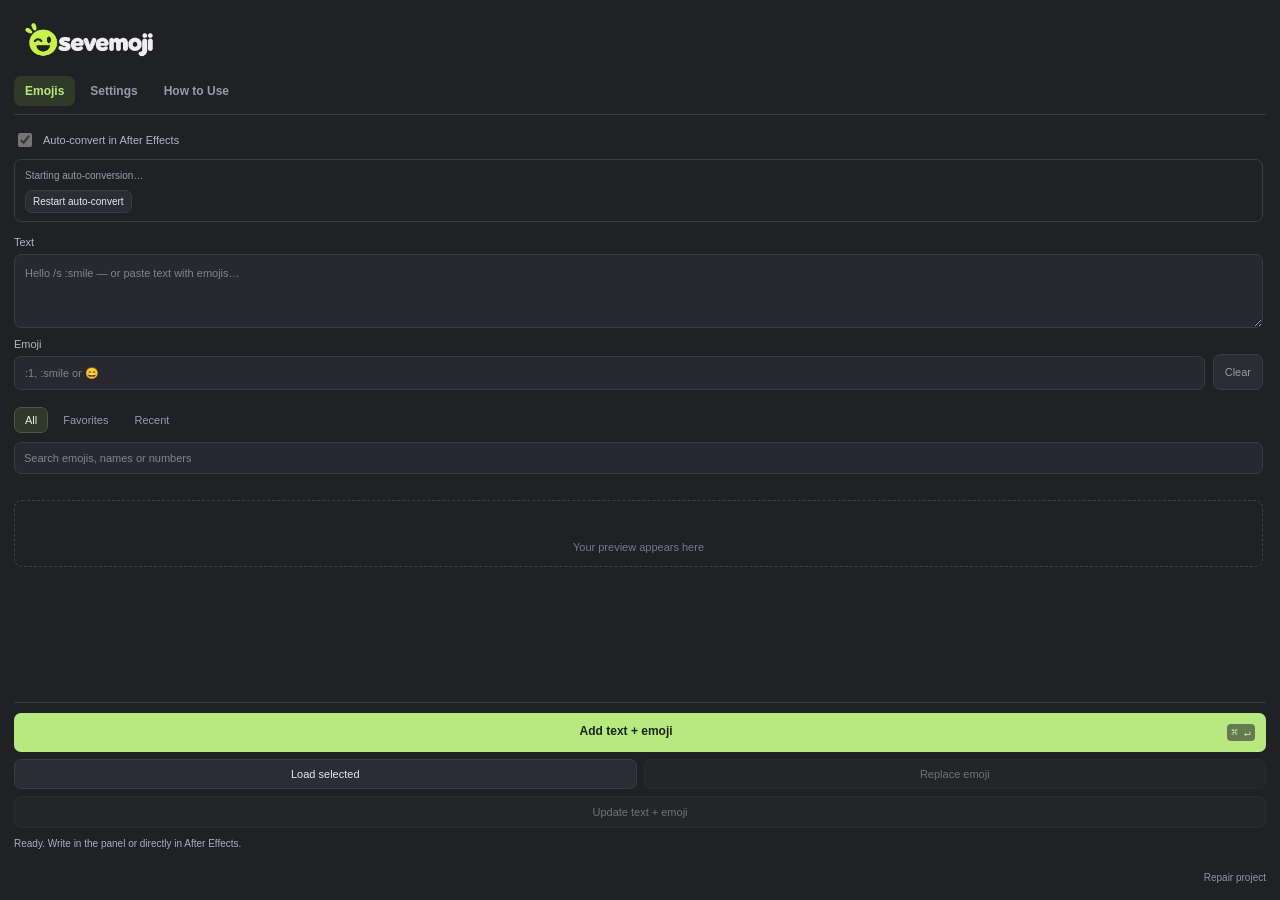
==== extension/index.html @ 9b496538 "Publish Sevemoji 4.4.3 for macOS" ====
<!doctype html>
<html lang="en"><head><meta charset="utf-8"><meta http-equiv="Content-Security-Policy" content="default-src 'self' file: data:; script-src 'self'; style-src 'self' 'unsafe-inline'; connect-src 'none'"><title>Sevemoji</title><link rel="stylesheet" href="style.css"></head><body>
<header><img class="logo" src="assets/sevemoji-logo.png" alt="sevemoji"></header>
<nav class="main-tabs" aria-label="Panel sections"><button class="active" id="tab-emoji" aria-controls="emoji-view" aria-selected="true" role="tab">Emojis</button><button id="tab-settings" aria-controls="settings-view" aria-selected="false" role="tab">Settings</button><button id="tab-help" aria-controls="help-view" aria-selected="false" role="tab">How to Use</button></nav>
<main id="emoji-view" role="tabpanel" aria-labelledby="tab-emoji">
<div class="editor">
<label class="toggle"><input id="commands-enabled" type="checkbox" checked><span>Auto-convert in After Effects</span></label>
<div class="auto-status"><p id="auto-status" role="status">Starting auto-conversion…</p><button id="restart-auto" type="button">Restart auto-convert</button></div>
<label class="field">Text<textarea id="text" placeholder="Hello /s :smile — or paste text with emojis…" spellcheck="false"></textarea></label>
<div class="emoji-input"><label class="field grow">Emoji<input id="emoji" placeholder=":1, :smile or 😄" autocomplete="off"></label><button id="clear-emoji" title="Clear the separate emoji choice">Clear</button></div>
<div class="collection-tabs" role="tablist" aria-label="Emoji collection"><button data-collection="all" role="tab" aria-selected="true" class="active">All</button><button data-collection="favorites" role="tab" aria-selected="false">Favorites <span id="favorite-count"></span></button><button data-collection="recent" role="tab" aria-selected="false">Recent</button></div>
<input id="search" type="search" placeholder="Search emojis, names or numbers" aria-label="Search emojis">
<div id="emoji-grid"></div><p id="no-results" class="empty-state" hidden></p>
<div class="preview" aria-label="Text preview"><div id="preview-copy"><span id="preview-text"></span><span id="preview-emoji"></span></div><span id="empty">Your preview appears here</span></div>
</div>
<div class="actions"><button id="add" class="primary">Add text + emoji <kbd>⌘ ↵</kbd></button><div class="action-row"><button id="load">Load selected</button><button id="replace" disabled>Replace emoji</button></div><button id="update" class="wide" disabled>Update text + emoji</button><p id="status" role="status">Ready. Write in the panel or directly in After Effects.</p><footer><button id="repair">Repair project</button></footer></div>
</main>
<section id="settings-view" role="tabpanel" aria-labelledby="tab-settings" hidden>
<h1>Make it yours</h1>
<p id="settings-status" role="status">Loading settings…</p>
<article class="settings-card"><h2>Personal codes</h2><p>Give an emoji your own name and optional number. Use /s before codes in text. Built-in numbers 1–60 stay reserved.</p><div class="setting-row"><label class="field grow">Code<input id="alias-name" placeholder=":love" maxlength="25"></label><label class="field grow">Emoji or library code<input id="alias-emoji" placeholder="❤️ or :heart"></label></div><label class="field">Number (optional)<input id="alias-number" type="number" min="61" max="999999" step="1" placeholder="101"></label><div class="action-row"><button id="save-alias">Save code</button><button id="new-alias">New code</button></div><div id="alias-list" class="saved-list"></div></article>
<article class="settings-card"><h2>Emoji appearance</h2><label class="field">Saved preset<select id="preset-list"></select></label><label class="field">Preset name<input id="preset-name" maxlength="40" placeholder="My style"></label><div class="setting-row"><label class="field grow">Size (%)<input id="preset-scale" type="number" min="25" max="200" step="1" value="100"></label><label class="field grow">Vertical offset (px)<input id="preset-y" type="number" min="-200" max="200" step="1" value="0"></label></div><p class="setting-hint">Negative offset moves the emoji up; positive moves it down. Larger sizes can extend beyond a TikTokText box.</p><div class="action-row"><button id="save-preset">Save preset</button><button id="delete-preset">Delete</button></div><label class="field default-field">Default for new emojis<select id="default-preset"></select></label><div class="action-row"><button id="read-style">Read selected</button><button id="apply-style">Apply to selected</button></div><p class="setting-hint">Select an emoji to style it, or select text to style all attached emojis. Changing the default affects new emojis. Replacing an existing emoji keeps its appearance.</p></article>
</section>
<section id="help-view" role="tabpanel" aria-labelledby="tab-help" hidden>
<h1>How to Use Sevemoji</h1>
<p>Use colorful Apple emojis while keeping your After Effects text editable. Every emoji stays on a separate layer and follows its text.</p>
<article><span class="step">01</span><h2>Write directly in After Effects</h2><ol><li>Save your project with <kbd>⌘S</kbd>.</li><li>Create or select a normal text layer. Type <code>Hello /s :smile</code>, <code>Hello /s :1</code>, or paste <code>Hello 😄</code>.</li><li>Finish editing with <kbd>⌘Enter</kbd>, then press <kbd>V</kbd> to return to the Selection tool.</li><li>Sevemoji converts the emoji automatically. The panel can stay closed.</li></ol><p class="note">Conversion pauses while a text layer is selected with the Type tool. Finish editing and press V to let it convert safely. New text layers are checked first; the 120 ms idle check interval is not the total conversion time.</p></article>
<article><span class="step">02</span><h2>Use codes or names</h2><div class="examples"><code>/s :1</code><span>😄 smile</span><code>/s :smile</code><span>😄 smile</span><code>/smoji :fire</code><span>🔥 fire</span><code>/s :heart:</code><span>❤️ heart</span></div><p>Start each code with <code>/s</code> or <code>/smoji</code>, followed by a space. Plain <code>:1</code> and <code>:smile</code> remain text. Names ignore capitalization; hyphens and underscores both work. Unknown codes stay unchanged.</p><p>Every command adds its own emoji, including repeated emojis at the start, middle or end: <code>/s :smile this is a test /s :smile</code> becomes <code>😄 this is a test 😄</code>. Appending a command adds another emoji. To change an existing emoji, use <strong>Replace emoji</strong>.</p></article>
<article><span class="step">03</span><h2>Add from this panel</h2><ol><li>Enter text with emoji commands or paste real emojis. Their positions are preserved.</li><li>Optionally pick an extra emoji from the gallery or enter <code>:1</code> in the dedicated Emoji field. This field accepts bare codes and adds the choice at the end.</li><li>Click <strong>Add text + emoji</strong>. Each emoji gets its own layer.</li><li>Change font, size, alignment and color in After Effects' Character and Paragraph panels.</li></ol></article>
<article><span class="step">04</span><h2>Change an existing emoji</h2><p>Select the emoji layer (or its text layer) in the timeline and click <strong>Load selected</strong>. Pick another emoji and click <strong>Replace emoji</strong>. Your text and its formatting stay in place.</p><p>When a text layer contains several emojis, select the specific emoji layer to replace it. Selecting the text layer loads its last emoji.</p></article>
<article><span class="step">05</span><h2>Favorites &amp; Recent</h2><p>Click the star on any emoji card to save it in <strong>Favorites</strong>. Click again to remove it. <strong>Recent</strong> contains your last 24 picks and conversions, including emojis entered directly in After Effects. Both lists stay on this Mac between sessions.</p><p>Search works inside the current collection. Hover a card to see its full name and code.</p></article>
<article><span class="step">06</span><h2>Trim, split &amp; move</h2><p>Select the text and its visible emoji layers together before trimming, moving them in time or using <kbd>⌘ShiftD</kbd> to split. Sevemoji reconnects each split pair to its own measurement layer after you finish the edit.</p><p>You can change either segment's text independently. Replacing an emoji preserves the cuts you made. Keep the hidden measurement layers in the project; you do not need to select or edit them.</p><p>Emojis follow the native glyph size and baseline of the surrounding text, including wrapped lines. If an older emoji or split pair drifts, click <strong>Repair project</strong>. Keep auto-conversion enabled for automatic split repair.</p></article>
<article><span class="step">07</span><h2>TikTokText &amp; multiple lines</h2><p>Paste your text and emojis into TikTokText and create Boxed Text. Sevemoji converts its completed, unselected text layer automatically, even if the Type tool is still active. The colored emoji stays inside the original box. When editing the text directly in AE, finish with <kbd>⌘Enter</kbd>, then <kbd>V</kbd>. Manual line breaks and paragraph text wrapping are supported.</p></article>
<article><span class="step">08</span><h2>Save &amp; move your project</h2><p>Sevemoji saves PNGs into a <strong>Sevemoji Assets</strong> folder next to your saved AEP. Keep that folder with the project when sharing or moving it.</p><p>A recovery copy is also stored in the project. Open Sevemoji and click <strong>Repair project</strong> to restore missing PNGs and fix split links, then save again.</p></article>
<article><span class="step">09</span><h2>If something does not convert</h2><ul><li>Read the status below Auto-convert. It identifies missing script file access, an unsaved project, text editing mode or a conversion error.</li><li>Open Sevemoji after each AE launch. Save the project, enable auto-conversion, then finish typing with Command+Enter and press V. Use the complete command <code>/s :1</code>; <code>:1</code> alone stays text.</li><li>If auto-conversion has stopped, click <strong>Restart auto-convert</strong>. This does not change your AE or macOS security settings.</li><li>Use an unlocked 2D text layer, with the JavaScript expression engine enabled.</li><li>Source Text keyframes and expressions are left alone. There is no fixed emoji-count limit; longer text with many emoji layers takes more time to process. The panel accepts up to 6,000 characters.</li><li>Some joined family or profession emojis may be separated by After Effects when pasted. Those sequences may appear as separate emojis.</li><li>Text paths, right-to-left layouts and character animation are not fully supported.</li></ul></article>
<article><span class="step">10</span><h2>Create your own codes and numbers</h2><p>In <strong>Settings → Personal codes</strong>, enter a name and one emoji or a library code. Optionally assign a number from 61 to 999999, then click <strong>Save code</strong>. For example, name <code>coffee</code>, emoji ☕ and number <code>101</code> give you both <code>/s :coffee</code> and <code>/s :101</code>.</p><p>Click a saved entry to change its name, emoji or number, then click <strong>Update code</strong>. Clear Number to remove only its numeric code. <strong>New code</strong> clears the form; <strong>Remove</strong> deletes the entry. Numbers must be unique. Built-in names and numbers 1–60 stay reserved. Changes apply to future commands; existing emojis are preserved. Personal entries also appear in the emoji gallery.</p></article>
<article><span class="step">11</span><h2>Save an emoji appearance</h2><p>Choose a preset, set size and vertical offset, give it a name and click Save preset. Saving with the same name updates that preset; a different name creates a new one. Use <strong>Default for new emojis</strong> to apply it automatically to future conversions.</p><p><strong>Read selected</strong> copies the last selected emoji's values into the form. <strong>Apply to selected</strong> applies the values to selected emojis, or all emojis attached to selected text layers. You can undo this change in AE. Text fonts and sizes are edited in AE as usual. Presets and personal codes are stored on this Mac and survive restarts.</p></article>
<p class="help-version">Sevemoji 4.4.3 · macOS · After Effects 2025+</p>
</section><script src="app.js"></script><script src="commands-ui.js"></script><script src="settings-ui.js"></script></body></html>
---- extension/style.css ----
:root{color-scheme:dark;font:12px -apple-system,BlinkMacSystemFont,"Segoe UI",sans-serif;color:#ededf0;background:#202124;--green:#b8e981;--muted:#969ca6;--border:#393c43}*{box-sizing:border-box}[hidden]{display:none!important}body{margin:0;padding:14px;min-width:290px;height:100vh;display:flex;flex-direction:column;overflow:hidden}header{height:54px;flex:none;display:flex;align-items:center;margin-bottom:8px}.logo{width:154px;height:58px;object-fit:contain;object-position:left center}button,input,textarea{font:inherit}button{color:#e7e9ed;border:1px solid var(--border);background:#2a2d32;border-radius:7px;padding:9px 11px;cursor:pointer}button:hover{border-color:#69725c;background:#33382f}button:focus-visible,input:focus,textarea:focus{outline:1px solid var(--green);outline-offset:2px}button:disabled{opacity:.4;cursor:default}input,textarea{border:1px solid var(--border);border-radius:7px;background:#27292e;color:#ededf0;padding:10px;width:100%;outline:none}input::placeholder,textarea::placeholder{color:#7f858f}textarea{resize:vertical;min-height:64px;height:74px;line-height:1.5}label.field{display:flex;flex-direction:column;gap:6px;color:#b1b6bf;font-size:11px}.main-tabs{display:flex;gap:4px;border-bottom:1px solid var(--border);padding-bottom:8px;flex:none;margin-bottom:12px}.main-tabs button{border:0;background:none;padding:8px 14px;color:var(--muted);font-weight:600}.main-tabs button.active{color:var(--green);background:#303a29}main{min-height:0;flex:1;display:flex;flex-direction:column}.editor{flex:1;overflow-y:auto;min-height:0;padding:2px 3px 8px 0}.toggle{display:flex;align-items:center;gap:8px;margin:1px 0 14px;color:#b1b6bf;font-size:11px}.toggle input{width:14px;height:14px;flex:none;accent-color:var(--green)}.emoji-input{display:flex;align-items:flex-end;gap:8px;margin-top:10px}.grow{flex:1;min-width:0}#clear-emoji{height:36px;color:var(--muted);font-size:11px}.collection-tabs{display:flex;gap:4px;margin:17px 0 9px;flex-wrap:wrap}.collection-tabs button{font-size:11px;padding:6px 10px;background:none;border-color:transparent;color:var(--muted)}.collection-tabs button.active{color:#e7eddf;border-color:#4c5940;background:#30372b}#favorite-count{font-size:10px;color:#b8e981}#search{font-size:11px;padding:9px}#emoji-grid{display:grid;grid-template-columns:repeat(auto-fill,minmax(68px,1fr));gap:7px;margin-top:10px;max-height:238px;overflow-y:auto;padding:2px}.emoji-item{position:relative;min-width:0}.emoji-card{width:100%;display:flex;flex-direction:column;align-items:center;gap:5px;min-width:0;padding:15px 3px 8px;background:#27292e;border-radius:8px}.emoji-card .glyph{font-family:'Apple Color Emoji';font-size:28px;line-height:1.3}.caption{font-size:9px;color:#b3bbc6;white-space:nowrap;overflow:hidden;text-overflow:ellipsis;max-width:100%}.emoji-card b{font-size:10px;color:#dbe0d6}.emoji-card.chosen{border-color:var(--green);background:#323d2b}.favorite-toggle{position:absolute;top:1px;right:1px;border:0;border-radius:5px;padding:1px 4px;font-size:14px;line-height:18px;background:transparent;color:#6d747f}.favorite-toggle:hover,.favorite-toggle.saved{color:var(--green);background:#323b2c}.empty-state{padding:24px 10px;text-align:center;color:var(--muted);line-height:1.7;font-size:11px}.preview{margin:12px 0 2px;padding:12px;min-height:48px;max-height:100px;overflow:auto;border:1px dashed #3b4148;border-radius:8px;text-align:center}.preview #preview-copy{white-space:pre-wrap;font-size:18px;line-height:1.5}.preview #preview-emoji{font-family:'Apple Color Emoji';margin-left:5px}#empty{color:#727b88;font-size:11px}.actions{flex:none;border-top:1px solid var(--border);padding-top:10px}.primary{width:100%;color:#192512;background:var(--green);border:0;font-weight:650;padding:11px}.primary:hover{background:#c8f397}.primary kbd{float:right;font-size:11px;font-weight:400;opacity:.6}.action-row{display:flex;gap:7px;margin-top:7px}.action-row button{flex:1;font-size:11px;padding:8px}.wide{width:100%;margin-top:7px;font-size:11px}#status{font-size:10px;line-height:1.5;color:#a6b0bd;margin:8px 0 3px;min-height:30px}.error{color:#ffaaa0!important}footer{display:flex;justify-content:flex-end}footer button{border:0;background:none;padding:3px 0;color:#8d96a4;font-size:10px}#help-view{overflow-y:auto;min-height:0;flex:1;padding:2px 4px 15px 0;color:#b8bec8;line-height:1.7;font-size:12px}h1{color:#eff4e9;font-size:18px;line-height:1.35;letter-spacing:-.3px;margin:6px 0 10px}h2{font-size:13px;color:#e9eee3;line-height:1.5;margin:3px 0 9px}article{border-top:1px solid var(--border);margin-top:20px;padding-top:16px}.step{font-size:10px;color:var(--green);font-weight:600;letter-spacing:1px}p{margin:8px 0}ol,ul{padding-left:20px}li{padding-left:3px;margin-bottom:9px}kbd,code{font:11px ui-monospace,SFMono-Regular,Menlo,monospace}code,kbd{background:#2d3230;color:#c6e9a5;border-radius:4px;padding:2px 4px}strong{color:#d7e0cd}.note{padding:10px;border-left:2px solid #779653;background:#272e24;font-size:11px}.examples{display:grid;grid-template-columns:1fr 1fr;align-items:center;gap:8px}.examples code{justify-self:start}.help-version{font-size:10px;color:#747e8b;margin-top:24px}
#settings-view{overflow-y:auto;min-height:0;flex:1;padding:2px 4px 18px 0;line-height:1.6;color:#b8bec8}#settings-status{font-size:11px;color:var(--green)}.settings-card{margin-top:16px;padding:14px;border:1px solid var(--border);border-radius:9px;background:#24262a}.settings-card:first-of-type{margin-top:12px}.settings-card .field{margin-top:10px}.setting-row{display:flex;gap:9px}.setting-hint{font-size:10px;line-height:1.6;color:var(--muted);margin-top:10px}select{font:inherit;color:#ededf0;background:#27292e;padding:9px;border:1px solid var(--border);border-radius:7px;width:100%}.saved-list{margin-top:12px;max-height:170px;overflow:auto}.saved-row{display:flex;gap:8px;align-items:center;margin-top:5px}.saved-code{flex:1;text-align:left;padding:8px 10px}.subtle{font-size:10px;color:var(--muted);padding:7px;border-color:transparent;background:none}.default-field{padding-top:8px}.main-tabs button{padding-left:11px;padding-right:11px}

.auto-status{margin:-5px 0 14px;padding:8px 10px;border:1px solid var(--border);border-radius:7px}.auto-status p{font-size:10px;line-height:1.5;margin:0;color:var(--muted)}.auto-status p[data-state="ready"]{color:var(--green)}.auto-status p[data-state="error"],.auto-status p[data-state="file-access"]{color:#ffb7a8}.auto-status button{font-size:10px;margin-top:7px;padding:5px 7px}
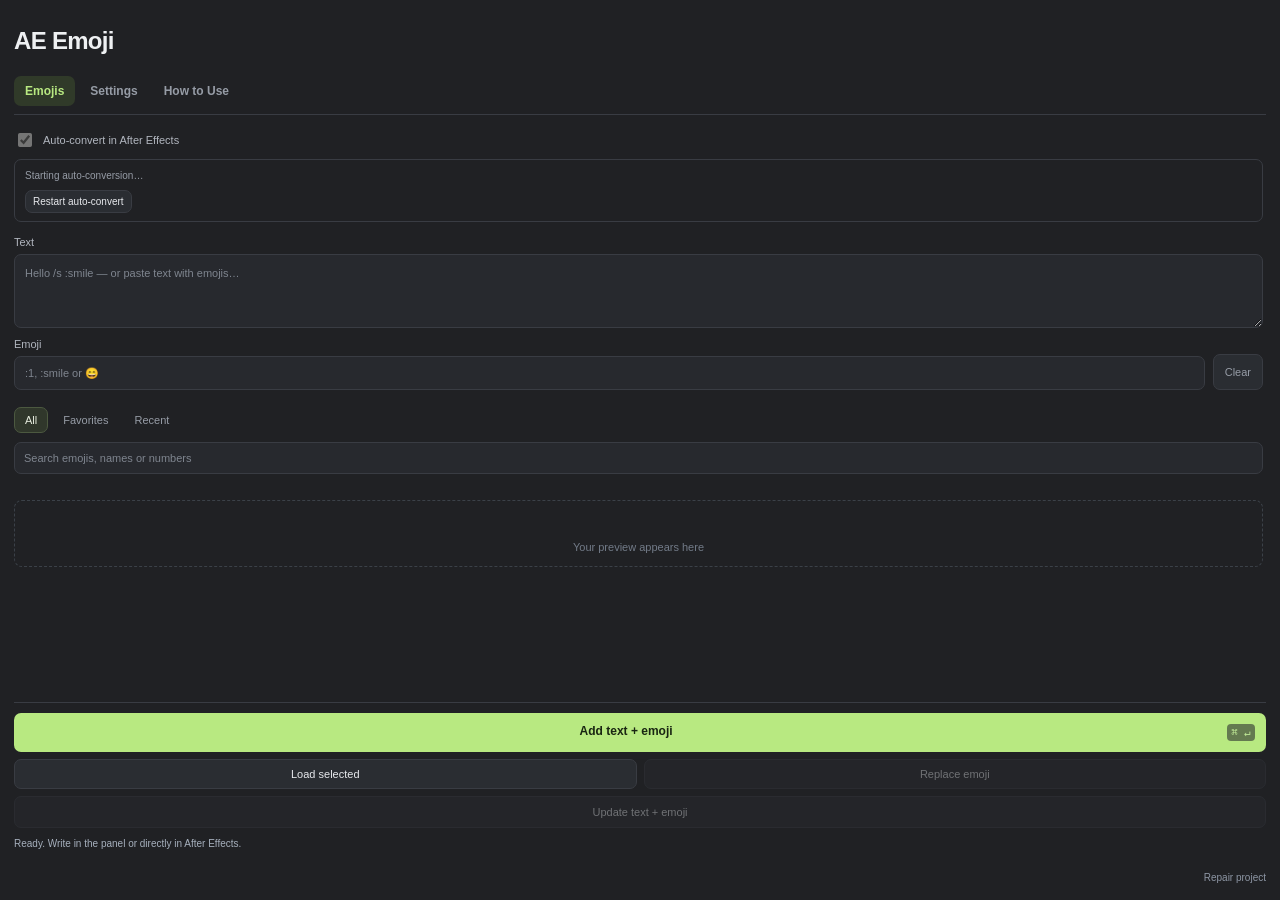
==== commit b08a8ad6: "Rename Sevemoji to AE Emoji" ====
--- a/extension/index.html
+++ b/extension/index.html
@@ -1,6 +1,6 @@
 <!doctype html>
-<html lang="en"><head><meta charset="utf-8"><meta http-equiv="Content-Security-Policy" content="default-src 'self' file: data:; script-src 'self'; style-src 'self' 'unsafe-inline'; connect-src 'none'"><title>Sevemoji</title><link rel="stylesheet" href="style.css"></head><body>
-<header><img class="logo" src="assets/sevemoji-logo.png" alt="sevemoji"></header>
+<html lang="en"><head><meta charset="utf-8"><meta http-equiv="Content-Security-Policy" content="default-src 'self' file: data:; script-src 'self'; style-src 'self' 'unsafe-inline'; connect-src 'none'"><title>AE Emoji</title><link rel="stylesheet" href="style.css"></head><body>
+<header><span class="brand-logo">AE Emoji</span></header>
 <nav class="main-tabs" aria-label="Panel sections"><button class="active" id="tab-emoji" aria-controls="emoji-view" aria-selected="true" role="tab">Emojis</button><button id="tab-settings" aria-controls="settings-view" aria-selected="false" role="tab">Settings</button><button id="tab-help" aria-controls="help-view" aria-selected="false" role="tab">How to Use</button></nav>
 <main id="emoji-view" role="tabpanel" aria-labelledby="tab-emoji">
 <div class="editor">
@@ -22,18 +22,18 @@
 <article class="settings-card"><h2>Emoji appearance</h2><label class="field">Saved preset<select id="preset-list"></select></label><label class="field">Preset name<input id="preset-name" maxlength="40" placeholder="My style"></label><div class="setting-row"><label class="field grow">Size (%)<input id="preset-scale" type="number" min="25" max="200" step="1" value="100"></label><label class="field grow">Vertical offset (px)<input id="preset-y" type="number" min="-200" max="200" step="1" value="0"></label></div><p class="setting-hint">Negative offset moves the emoji up; positive moves it down. Larger sizes can extend beyond a TikTokText box.</p><div class="action-row"><button id="save-preset">Save preset</button><button id="delete-preset">Delete</button></div><label class="field default-field">Default for new emojis<select id="default-preset"></select></label><div class="action-row"><button id="read-style">Read selected</button><button id="apply-style">Apply to selected</button></div><p class="setting-hint">Select an emoji to style it, or select text to style all attached emojis. Changing the default affects new emojis. Replacing an existing emoji keeps its appearance.</p></article>
 </section>
 <section id="help-view" role="tabpanel" aria-labelledby="tab-help" hidden>
-<h1>How to Use Sevemoji</h1>
+<h1>How to Use AE Emoji</h1>
 <p>Use colorful Apple emojis while keeping your After Effects text editable. Every emoji stays on a separate layer and follows its text.</p>
-<article><span class="step">01</span><h2>Write directly in After Effects</h2><ol><li>Save your project with <kbd>⌘S</kbd>.</li><li>Create or select a normal text layer. Type <code>Hello /s :smile</code>, <code>Hello /s :1</code>, or paste <code>Hello 😄</code>.</li><li>Finish editing with <kbd>⌘Enter</kbd>, then press <kbd>V</kbd> to return to the Selection tool.</li><li>Sevemoji converts the emoji automatically. The panel can stay closed.</li></ol><p class="note">Conversion pauses while a text layer is selected with the Type tool. Finish editing and press V to let it convert safely. New text layers are checked first; the 120 ms idle check interval is not the total conversion time.</p></article>
+<article><span class="step">01</span><h2>Write directly in After Effects</h2><ol><li>Save your project with <kbd>⌘S</kbd>.</li><li>Create or select a normal text layer. Type <code>Hello /s :smile</code>, <code>Hello /s :1</code>, or paste <code>Hello 😄</code>.</li><li>Finish editing with <kbd>⌘Enter</kbd>, then press <kbd>V</kbd> to return to the Selection tool.</li><li>AE Emoji converts the emoji automatically. Built-in emojis can continue to convert after the panel is closed.</li></ol><p class="note">Conversion pauses while a text layer is selected with the Type tool. Finish editing and press V to let it convert safely. New text layers are checked first; the 120 ms idle check interval is not the total conversion time.</p></article>
 <article><span class="step">02</span><h2>Use codes or names</h2><div class="examples"><code>/s :1</code><span>😄 smile</span><code>/s :smile</code><span>😄 smile</span><code>/smoji :fire</code><span>🔥 fire</span><code>/s :heart:</code><span>❤️ heart</span></div><p>Start each code with <code>/s</code> or <code>/smoji</code>, followed by a space. Plain <code>:1</code> and <code>:smile</code> remain text. Names ignore capitalization; hyphens and underscores both work. Unknown codes stay unchanged.</p><p>Every command adds its own emoji, including repeated emojis at the start, middle or end: <code>/s :smile this is a test /s :smile</code> becomes <code>😄 this is a test 😄</code>. Appending a command adds another emoji. To change an existing emoji, use <strong>Replace emoji</strong>.</p></article>
 <article><span class="step">03</span><h2>Add from this panel</h2><ol><li>Enter text with emoji commands or paste real emojis. Their positions are preserved.</li><li>Optionally pick an extra emoji from the gallery or enter <code>:1</code> in the dedicated Emoji field. This field accepts bare codes and adds the choice at the end.</li><li>Click <strong>Add text + emoji</strong>. Each emoji gets its own layer.</li><li>Change font, size, alignment and color in After Effects' Character and Paragraph panels.</li></ol></article>
 <article><span class="step">04</span><h2>Change an existing emoji</h2><p>Select the emoji layer (or its text layer) in the timeline and click <strong>Load selected</strong>. Pick another emoji and click <strong>Replace emoji</strong>. Your text and its formatting stay in place.</p><p>When a text layer contains several emojis, select the specific emoji layer to replace it. Selecting the text layer loads its last emoji.</p></article>
 <article><span class="step">05</span><h2>Favorites &amp; Recent</h2><p>Click the star on any emoji card to save it in <strong>Favorites</strong>. Click again to remove it. <strong>Recent</strong> contains your last 24 picks and conversions, including emojis entered directly in After Effects. Both lists stay on this Mac between sessions.</p><p>Search works inside the current collection. Hover a card to see its full name and code.</p></article>
-<article><span class="step">06</span><h2>Trim, split &amp; move</h2><p>Select the text and its visible emoji layers together before trimming, moving them in time or using <kbd>⌘ShiftD</kbd> to split. Sevemoji reconnects each split pair to its own measurement layer after you finish the edit.</p><p>You can change either segment's text independently. Replacing an emoji preserves the cuts you made. Keep the hidden measurement layers in the project; you do not need to select or edit them.</p><p>Emojis follow the native glyph size and baseline of the surrounding text, including wrapped lines. If an older emoji or split pair drifts, click <strong>Repair project</strong>. Keep auto-conversion enabled for automatic split repair.</p></article>
-<article><span class="step">07</span><h2>TikTokText &amp; multiple lines</h2><p>Paste your text and emojis into TikTokText and create Boxed Text. Sevemoji converts its completed, unselected text layer automatically, even if the Type tool is still active. The colored emoji stays inside the original box. When editing the text directly in AE, finish with <kbd>⌘Enter</kbd>, then <kbd>V</kbd>. Manual line breaks and paragraph text wrapping are supported.</p></article>
-<article><span class="step">08</span><h2>Save &amp; move your project</h2><p>Sevemoji saves PNGs into a <strong>Sevemoji Assets</strong> folder next to your saved AEP. Keep that folder with the project when sharing or moving it.</p><p>A recovery copy is also stored in the project. Open Sevemoji and click <strong>Repair project</strong> to restore missing PNGs and fix split links, then save again.</p></article>
-<article><span class="step">09</span><h2>If something does not convert</h2><ul><li>Read the status below Auto-convert. It identifies missing script file access, an unsaved project, text editing mode or a conversion error.</li><li>Open Sevemoji after each AE launch. Save the project, enable auto-conversion, then finish typing with Command+Enter and press V. Use the complete command <code>/s :1</code>; <code>:1</code> alone stays text.</li><li>If auto-conversion has stopped, click <strong>Restart auto-convert</strong>. This does not change your AE or macOS security settings.</li><li>Use an unlocked 2D text layer, with the JavaScript expression engine enabled.</li><li>Source Text keyframes and expressions are left alone. There is no fixed emoji-count limit; longer text with many emoji layers takes more time to process. The panel accepts up to 6,000 characters.</li><li>Some joined family or profession emojis may be separated by After Effects when pasted. Those sequences may appear as separate emojis.</li><li>Text paths, right-to-left layouts and character animation are not fully supported.</li></ul></article>
+<article><span class="step">06</span><h2>Trim, split &amp; move</h2><p>Select the text and its visible emoji layers together before trimming, moving them in time or using <kbd>⌘ShiftD</kbd> to split. AE Emoji reconnects each split pair to its own measurement layer after you finish the edit.</p><p>You can change either segment's text independently. Replacing an emoji preserves the cuts you made. Keep the hidden measurement layers in the project; you do not need to select or edit them.</p><p>Emojis follow the native glyph size and baseline of the surrounding text, including wrapped lines. If an older emoji or split pair drifts, click <strong>Repair project</strong>. Keep auto-conversion enabled for automatic split repair.</p></article>
+<article><span class="step">07</span><h2>TikTokText &amp; multiple lines</h2><p>Paste your text and emojis into TikTokText and create Boxed Text. AE Emoji converts its completed, unselected text layer automatically, even if the Type tool is still active. The colored emoji stays inside the original box. When editing the text directly in AE, finish with <kbd>⌘Enter</kbd>, then <kbd>V</kbd>. Manual line breaks and paragraph text wrapping are supported.</p></article>
+<article><span class="step">08</span><h2>Save &amp; move your project</h2><p>AE Emoji saves PNGs into a <strong>Sevemoji Assets</strong> folder next to your saved AEP. Keep that folder with the project when sharing or moving it.</p><p>A recovery copy is also stored in the project. Open AE Emoji and click <strong>Repair project</strong> to restore missing PNGs and fix split links, then save again.</p></article>
+<article><span class="step">09</span><h2>If something does not convert</h2><ul><li>Read the status below Auto-convert. It identifies missing script file access, an unsaved project, text editing mode or a conversion error.</li><li>Open AE Emoji after each AE launch. Save the project, enable auto-conversion, then finish typing with Command+Enter and press V. Use the complete command <code>/s :1</code>; <code>:1</code> alone stays text.</li><li>If auto-conversion has stopped, click <strong>Restart auto-convert</strong>. This does not change your AE or macOS security settings.</li><li>Use an unlocked 2D text layer, with the JavaScript expression engine enabled.</li><li>Source Text keyframes and expressions are left alone. There is no fixed emoji-count limit; longer text with many emoji layers takes more time to process. The panel accepts up to 6,000 characters.</li><li>Some joined family or profession emojis may be separated by After Effects when pasted. Those sequences may appear as separate emojis.</li><li>Text paths, right-to-left layouts and character animation are not fully supported.</li></ul></article>
 <article><span class="step">10</span><h2>Create your own codes and numbers</h2><p>In <strong>Settings → Personal codes</strong>, enter a name and one emoji or a library code. Optionally assign a number from 61 to 999999, then click <strong>Save code</strong>. For example, name <code>coffee</code>, emoji ☕ and number <code>101</code> give you both <code>/s :coffee</code> and <code>/s :101</code>.</p><p>Click a saved entry to change its name, emoji or number, then click <strong>Update code</strong>. Clear Number to remove only its numeric code. <strong>New code</strong> clears the form; <strong>Remove</strong> deletes the entry. Numbers must be unique. Built-in names and numbers 1–60 stay reserved. Changes apply to future commands; existing emojis are preserved. Personal entries also appear in the emoji gallery.</p></article>
 <article><span class="step">11</span><h2>Save an emoji appearance</h2><p>Choose a preset, set size and vertical offset, give it a name and click Save preset. Saving with the same name updates that preset; a different name creates a new one. Use <strong>Default for new emojis</strong> to apply it automatically to future conversions.</p><p><strong>Read selected</strong> copies the last selected emoji's values into the form. <strong>Apply to selected</strong> applies the values to selected emojis, or all emojis attached to selected text layers. You can undo this change in AE. Text fonts and sizes are edited in AE as usual. Presets and personal codes are stored on this Mac and survive restarts.</p></article>
-<p class="help-version">Sevemoji 4.4.3 · macOS · After Effects 2025+</p>
+<p class="help-version">AE Emoji 4.4.4 · macOS · After Effects 2025+</p>
 </section><script src="app.js"></script><script src="commands-ui.js"></script><script src="settings-ui.js"></script></body></html>
--- a/extension/style.css
+++ b/extension/style.css
@@ -2,3 +2,5 @@
 #settings-view{overflow-y:auto;min-height:0;flex:1;padding:2px 4px 18px 0;line-height:1.6;color:#b8bec8}#settings-status{font-size:11px;color:var(--green)}.settings-card{margin-top:16px;padding:14px;border:1px solid var(--border);border-radius:9px;background:#24262a}.settings-card:first-of-type{margin-top:12px}.settings-card .field{margin-top:10px}.setting-row{display:flex;gap:9px}.setting-hint{font-size:10px;line-height:1.6;color:var(--muted);margin-top:10px}select{font:inherit;color:#ededf0;background:#27292e;padding:9px;border:1px solid var(--border);border-radius:7px;width:100%}.saved-list{margin-top:12px;max-height:170px;overflow:auto}.saved-row{display:flex;gap:8px;align-items:center;margin-top:5px}.saved-code{flex:1;text-align:left;padding:8px 10px}.subtle{font-size:10px;color:var(--muted);padding:7px;border-color:transparent;background:none}.default-field{padding-top:8px}.main-tabs button{padding-left:11px;padding-right:11px}
 
 .auto-status{margin:-5px 0 14px;padding:8px 10px;border:1px solid var(--border);border-radius:7px}.auto-status p{font-size:10px;line-height:1.5;margin:0;color:var(--muted)}.auto-status p[data-state="ready"]{color:var(--green)}.auto-status p[data-state="error"],.auto-status p[data-state="file-access"]{color:#ffb7a8}.auto-status button{font-size:10px;margin-top:7px;padding:5px 7px}
+
+.brand-logo{font-size:24px;font-weight:750;letter-spacing:-.7px;color:#eef0f2}
